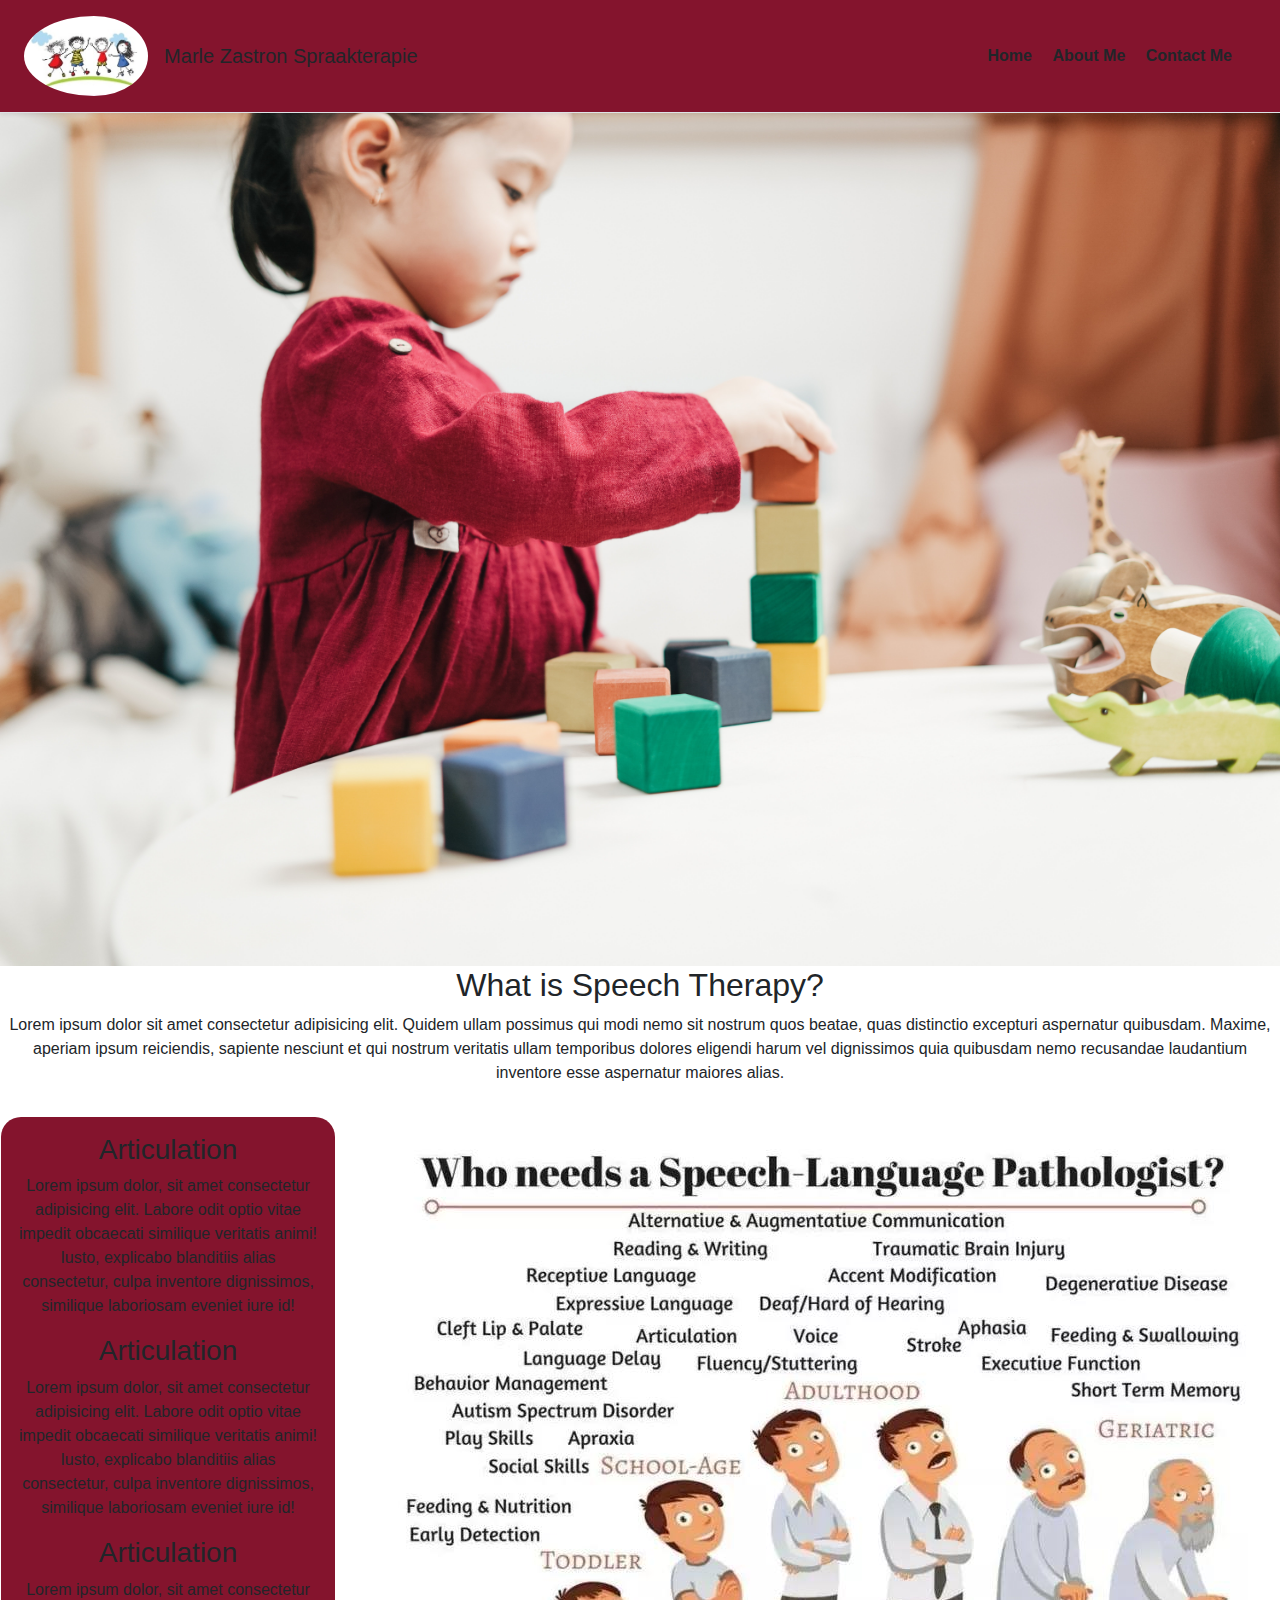
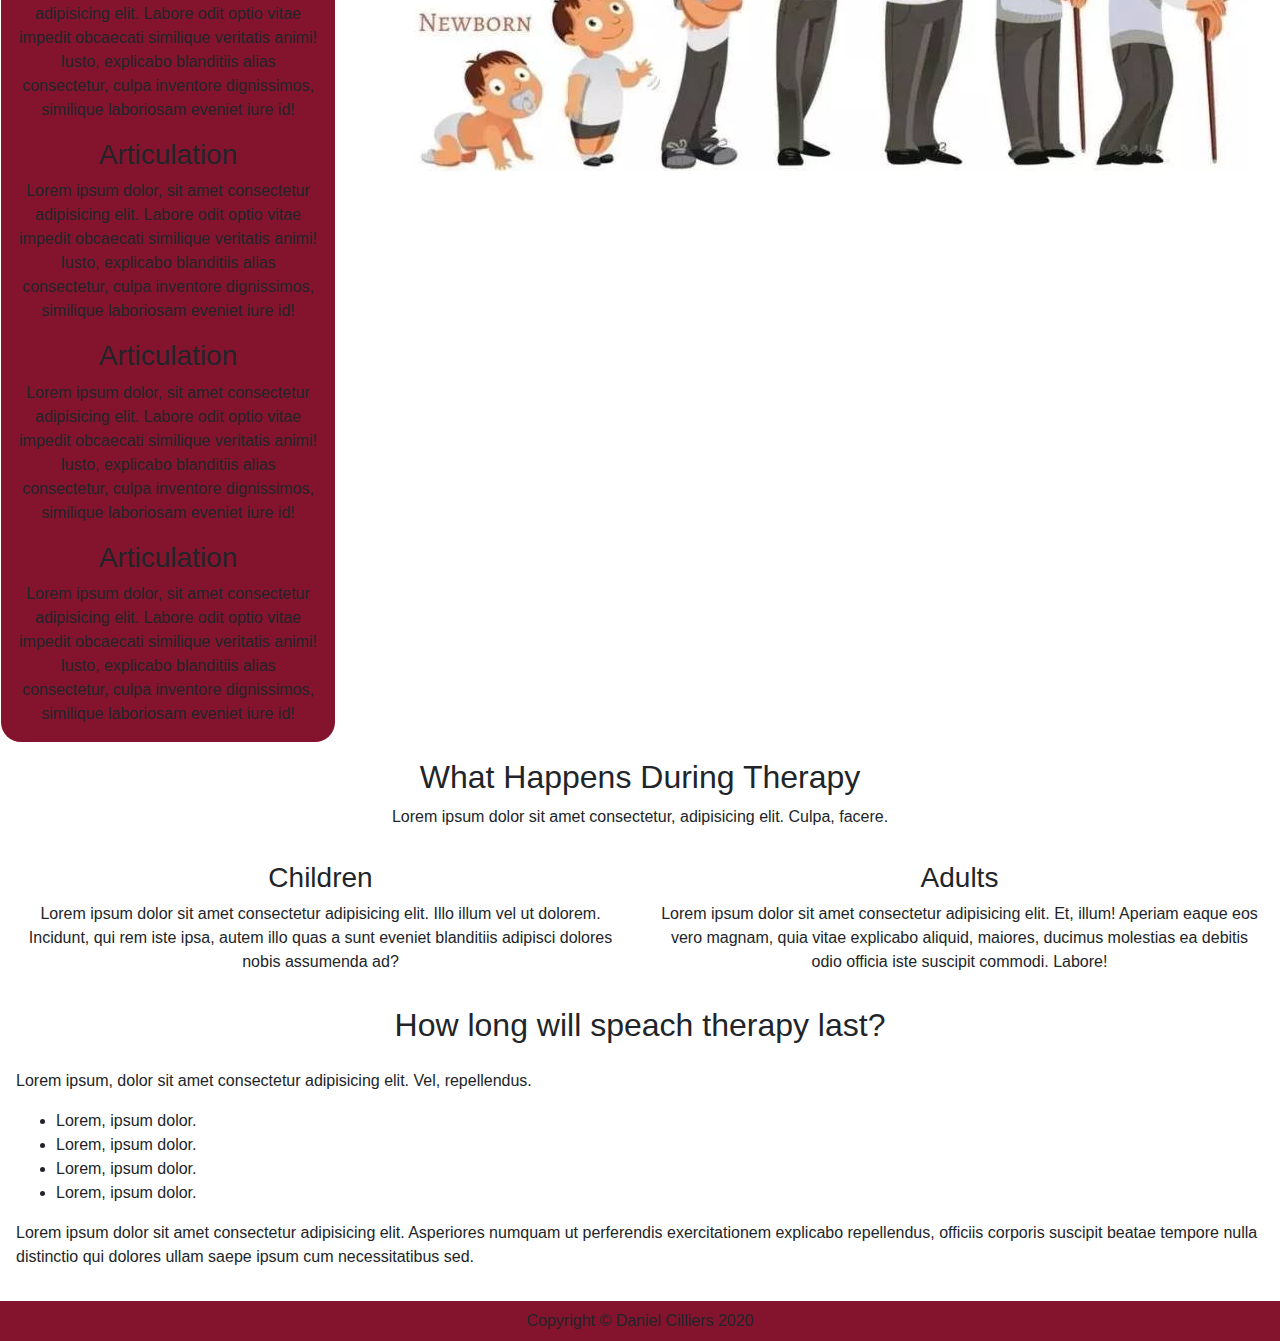
==== about.html @ 88fc323b "Add files via upload" ====
<!DOCTYPE html>
<html lang="en">
<head>
   <meta charset="UTF-8">
   <meta name="viewport" content="width=device-width, initial-scale=1.0">
   <title>About Me</title>
   <meta name="description" content="Speech-language assesments and therapy in Afrikaans and English. Call Marle Zastron to book an assesment.">
   <meta name="keywords" content="speech-therapy, spraakterapie, speechtherapy, therapy, speech, spraak, Welkom, Free State, pathologist, Speech-Language, English, Afrikaans">
   <link rel="stylesheet" href="https://stackpath.bootstrapcdn.com/bootstrap/4.4.1/css/bootstrap.min.css" integrity="sha384-Vkoo8x4CGsO3+Hhxv8T/Q5PaXtkKtu6ug5TOeNV6gBiFeWPGFN9MuhOf23Q9Ifjh" crossorigin="anonymous">
   <link rel="stylesheet" href="/css/styles.css">
</head>
<body>
   <div class="d-flex flex-column flex-md-row align-items-center p-3 px-md-4 border-bottom shadow-sm navbar">
      <img class="logo" src="/img/Logo.jpg" alt="">
      <h5 class="my-0 mr-md-auto font-weight-normal">Marle Zastron Spraakterapie</h5>
    <nav class="my-2 my-md-0 mr-md-3">
      <a class="p-2 text-body" href="/index.html">Home</a>
      <a class="p-2 text-body" href="/about.html">About Me</a>
      <a class="p-2 text-body" href="/contact.html">Contact Me</a>
    </nav>
  </div>
  <img class="about-main-image" src="/img/Landing.jpg" alt="Landing Img">
    <div class="row">
      <div class="col">
        <h2>What is Speech Therapy?</h2>
        <p>Lorem ipsum dolor sit amet consectetur adipisicing elit. Quidem ullam possimus qui modi nemo sit nostrum quos beatae, quas distinctio excepturi aspernatur quibusdam. Maxime, aperiam ipsum reiciendis, sapiente nesciunt et qui nostrum veritatis ullam temporibus dolores eligendi harum vel dignissimos quia quibusdam nemo recusandae laudantium inventore esse aspernatur maiores alias.</p>
      </div>
    </div>
    <div class="row">
      <div class="col about-info">
        <h3>Articulation</h3>
        <p>Lorem ipsum dolor, sit amet consectetur adipisicing elit. Labore odit optio vitae impedit obcaecati similique veritatis animi! Iusto, explicabo blanditiis alias consectetur, culpa inventore dignissimos, similique laboriosam eveniet iure id!</p>
        <h3>Articulation</h3>
        <p>Lorem ipsum dolor, sit amet consectetur adipisicing elit. Labore odit optio vitae impedit obcaecati similique veritatis animi! Iusto, explicabo blanditiis alias consectetur, culpa inventore dignissimos, similique laboriosam eveniet iure id!</p>
        <h3>Articulation</h3>
        <p>Lorem ipsum dolor, sit amet consectetur adipisicing elit. Labore odit optio vitae impedit obcaecati similique veritatis animi! Iusto, explicabo blanditiis alias consectetur, culpa inventore dignissimos, similique laboriosam eveniet iure id!</p>
        <h3>Articulation</h3>
        <p>Lorem ipsum dolor, sit amet consectetur adipisicing elit. Labore odit optio vitae impedit obcaecati similique veritatis animi! Iusto, explicabo blanditiis alias consectetur, culpa inventore dignissimos, similique laboriosam eveniet iure id!</p>
        <h3>Articulation</h3>
        <p>Lorem ipsum dolor, sit amet consectetur adipisicing elit. Labore odit optio vitae impedit obcaecati similique veritatis animi! Iusto, explicabo blanditiis alias consectetur, culpa inventore dignissimos, similique laboriosam eveniet iure id!</p>
        <h3>Articulation</h3>
        <p>Lorem ipsum dolor, sit amet consectetur adipisicing elit. Labore odit optio vitae impedit obcaecati similique veritatis animi! Iusto, explicabo blanditiis alias consectetur, culpa inventore dignissimos, similique laboriosam eveniet iure id!</p>
      </div>
      <div class="col who-image">
        <img src="/img/Who Needs.jpg" alt="Who Needs img">
      </div>
    </div>
  <div class="row during-info">
    <div class="col">
      <h2>What Happens During Therapy</h2>
      <p>Lorem ipsum dolor sit amet consectetur, adipisicing elit. Culpa, facere.</p>
    </div>
  </div>
  <div class="row during-content" id="during-adlt-chil">
    <div class="col">
      <h3>Children</h3>
      <p>Lorem ipsum dolor sit amet consectetur adipisicing elit. Illo illum vel ut dolorem. Incidunt, qui rem iste ipsa, autem illo quas a sunt eveniet blanditiis adipisci dolores nobis assumenda ad?</p>
    </div>
    <div class="col">
      <h3>Adults</h3>
      <p>Lorem ipsum dolor sit amet consectetur adipisicing elit. Et, illum! Aperiam eaque eos vero magnam, quia vitae explicabo aliquid, maiores, ducimus molestias ea debitis odio officia iste suscipit commodi. Labore!</p>
    </div>
  </div>
  <div class="row">
    <div class="col">
      <h2>How long will speach therapy last?</h2>
         <div class="duration-content">
         <p>Lorem ipsum, dolor sit amet consectetur adipisicing elit. Vel, repellendus.
            <ul>
               <li>Lorem, ipsum dolor.</li>
               <li>Lorem, ipsum dolor.</li>
               <li>Lorem, ipsum dolor.</li>
               <li>Lorem, ipsum dolor.</li>
            </ul>
            <p>Lorem ipsum dolor sit amet consectetur adipisicing elit. Asperiores numquam ut perferendis exercitationem explicabo repellendus, officiis corporis suscipit beatae tempore nulla distinctio qui dolores ullam saepe ipsum cum necessitatibus sed.</p> 
          </p>
         </div>
    </div>
  </div>
    
       


<footer>
  Copyright &copy Daniel Cilliers 2020
</footer>   


<script src="https://code.jquery.com/jquery-3.4.1.slim.min.js" integrity="sha384-J6qa4849blE2+poT4WnyKhv5vZF5SrPo0iEjwBvKU7imGFAV0wwj1yYfoRSJoZ+n" crossorigin="anonymous"></script>
<script src="https://cdn.jsdelivr.net/npm/popper.js@1.16.0/dist/umd/popper.min.js" integrity="sha384-Q6E9RHvbIyZFJoft+2mJbHaEWldlvI9IOYy5n3zV9zzTtmI3UksdQRVvoxMfooAo" crossorigin="anonymous"></script>
<script src="https://stackpath.bootstrapcdn.com/bootstrap/4.4.1/js/bootstrap.min.js" integrity="sha384-wfSDF2E50Y2D1uUdj0O3uMBJnjuUD4Ih7YwaYd1iqfktj0Uod8GCExl3Og8ifwB6" crossorigin="anonymous"></script>
</body>
</html>
---- css/styles.css ----
body {
   padding: 0;
   margin: 0;
   text-align: center;
}

.navbar {
   background-color: #84142d;
   font-weight: bold;
}

.logo {
   display: flex;
   height: 5rem;
   padding-right: 1rem;
   border-radius: 50%;
}


.profile-img {
   display: flex;
   justify-content: center;
   margin: auto;
   border-radius: 20px;
}

.text {
   margin: auto;
   display: flex;
   text-align: center;
   padding: 2rem;
   margin-left: 2rem;
}

.about-main-image {
   width: 100vw;
   margin-top: -1;
   padding-top: 0;
}

.about-info {
   display: block;
   background-color: #84142d;
   border-radius: 20px;
   margin: 1rem;
   padding-top: 1rem;
}

.about-info h3 {
   text-align: center;
}

.who-image {
   display: block;
   justify-content: center;
   height: 100%;
   margin: 2rem;
}

.during-content {
   padding: 1rem;
}

.duration-content {
   text-align: left;
   padding: 1rem;
}

.carousel-item img {
   height: 60vh;
   object-fit: cover;
   padding: 0;
   margin: 0;
}

.contact-info {
   padding-top: 2rem
}

.middle-column {
   background-color: #84142d;
}

@media (max-width: 576px){
   .logo{
      display: none;
   }
   .who-image {
      display: none;
   }
   #contact {
      flex-direction: column;
   }
   #during-adlt-chil {
      flex-direction: column;
      justify-content: center;
   }
}

@media (min-width: 768px) and (max-width: 991.98px) {
   .who-image {
      display: none;
   }
   /* #during-adlt-chil {
      flex-direction: column;
      justify-content: center;
   } */
}

footer {
   text-align: center;
   background: #84142d;
   padding: 0.5rem;
}
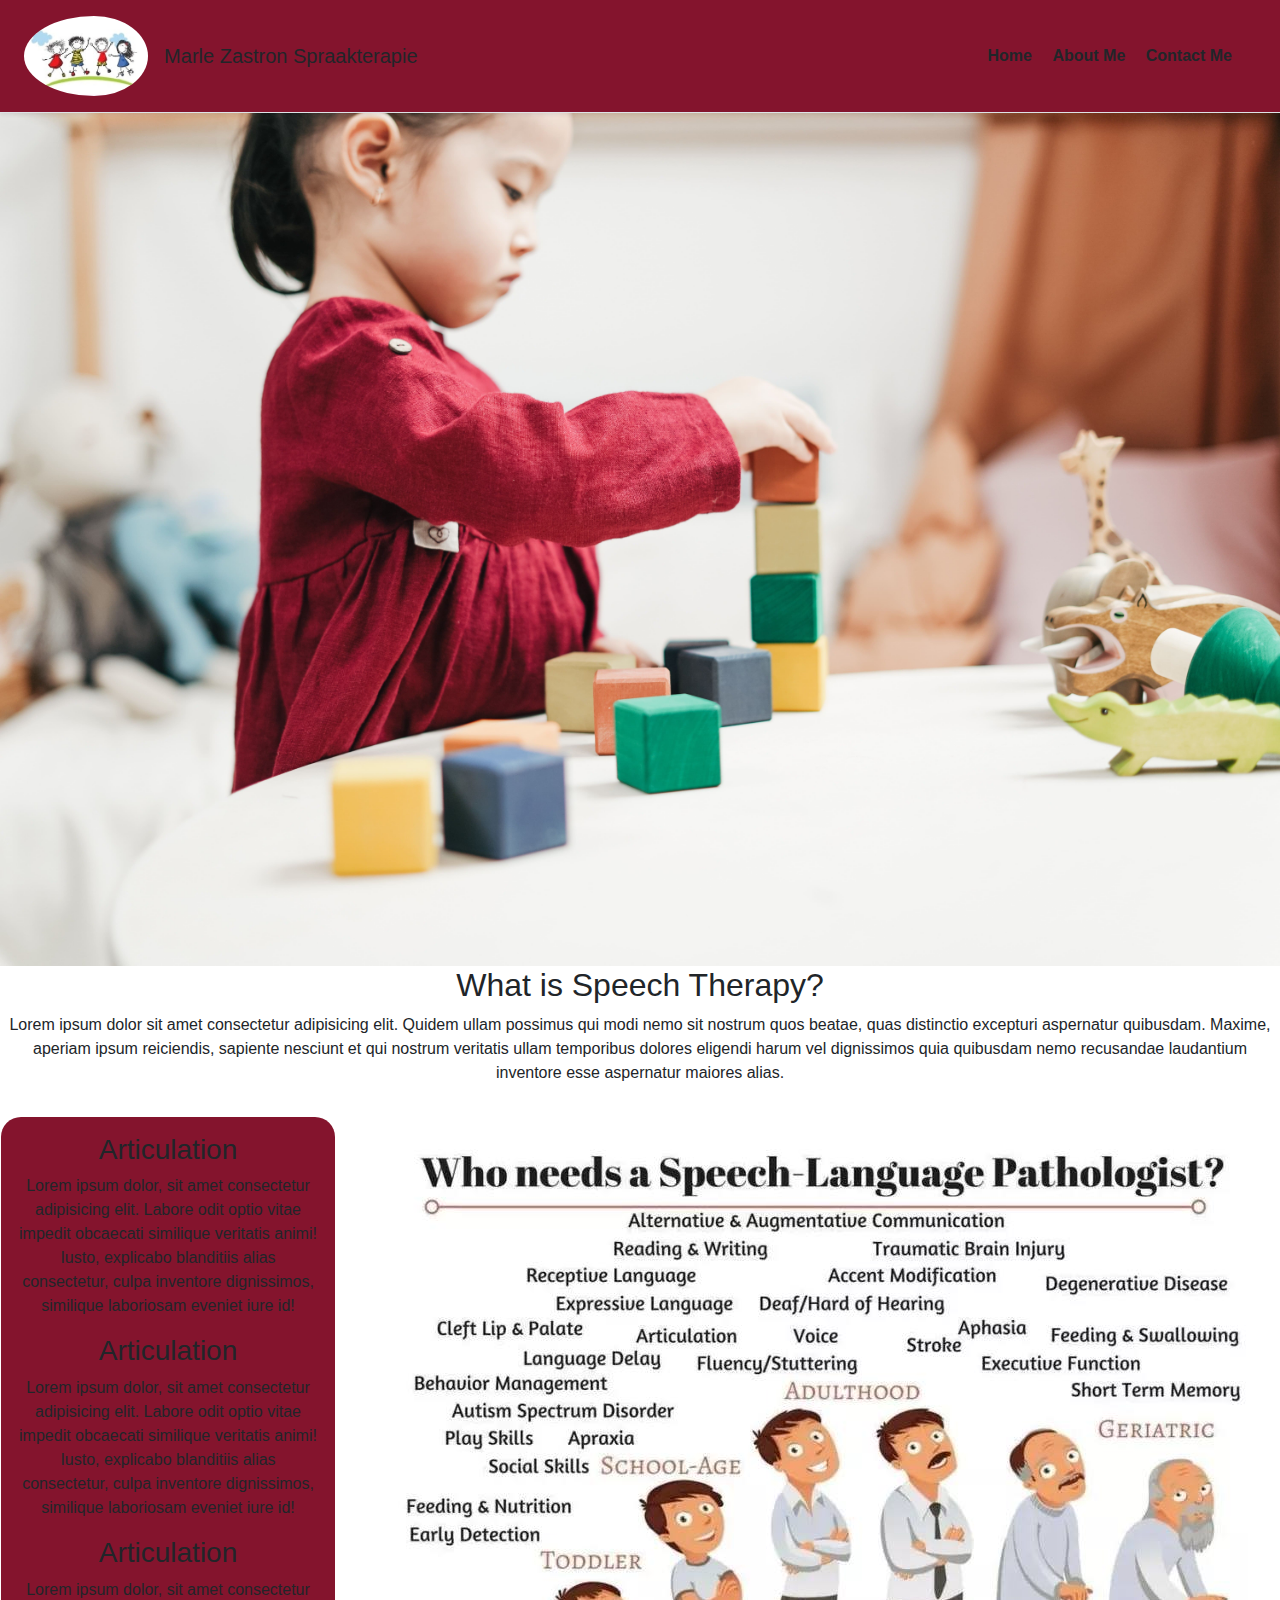
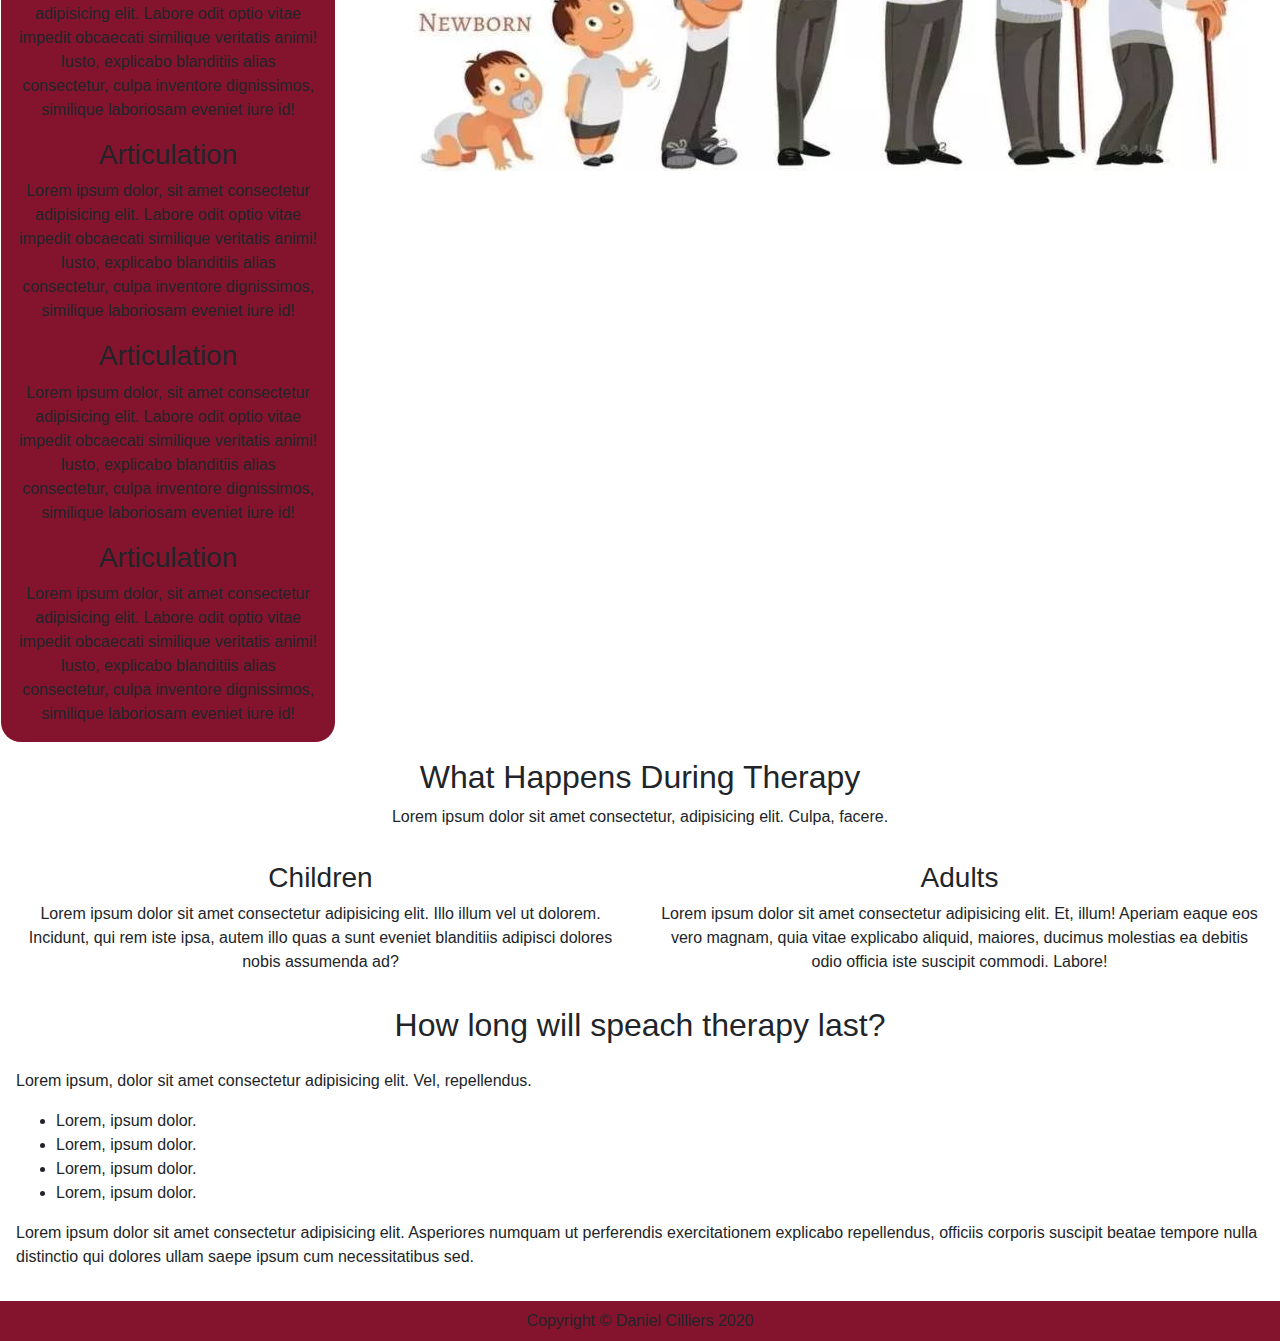
==== commit 4954aeb0: "Add files via upload" ====
--- a/about.html
+++ b/about.html
@@ -7,19 +7,19 @@
    <meta name="description" content="Speech-language assesments and therapy in Afrikaans and English. Call Marle Zastron to book an assesment.">
    <meta name="keywords" content="speech-therapy, spraakterapie, speechtherapy, therapy, speech, spraak, Welkom, Free State, pathologist, Speech-Language, English, Afrikaans">
    <link rel="stylesheet" href="https://stackpath.bootstrapcdn.com/bootstrap/4.4.1/css/bootstrap.min.css" integrity="sha384-Vkoo8x4CGsO3+Hhxv8T/Q5PaXtkKtu6ug5TOeNV6gBiFeWPGFN9MuhOf23Q9Ifjh" crossorigin="anonymous">
-   <link rel="stylesheet" href="/css/styles.css">
+   <link rel="stylesheet" href="css/styles.css">
 </head>
 <body>
    <div class="d-flex flex-column flex-md-row align-items-center p-3 px-md-4 border-bottom shadow-sm navbar">
-      <img class="logo" src="/img/Logo.jpg" alt="">
+      <img class="logo" src="img/Logo.jpg" alt="">
       <h5 class="my-0 mr-md-auto font-weight-normal">Marle Zastron Spraakterapie</h5>
     <nav class="my-2 my-md-0 mr-md-3">
-      <a class="p-2 text-body" href="/index.html">Home</a>
-      <a class="p-2 text-body" href="/about.html">About Me</a>
-      <a class="p-2 text-body" href="/contact.html">Contact Me</a>
+      <a class="p-2 text-body" href="index.html">Home</a>
+      <a class="p-2 text-body" href="about.html">About Me</a>
+      <a class="p-2 text-body" href="contact.html">Contact Me</a>
     </nav>
   </div>
-  <img class="about-main-image" src="/img/Landing.jpg" alt="Landing Img">
+  <img class="about-main-image" src="img/Landing.jpg" alt="Landing Img">
     <div class="row">
       <div class="col">
         <h2>What is Speech Therapy?</h2>
@@ -42,7 +42,7 @@
         <p>Lorem ipsum dolor, sit amet consectetur adipisicing elit. Labore odit optio vitae impedit obcaecati similique veritatis animi! Iusto, explicabo blanditiis alias consectetur, culpa inventore dignissimos, similique laboriosam eveniet iure id!</p>
       </div>
       <div class="col who-image">
-        <img src="/img/Who Needs.jpg" alt="Who Needs img">
+        <img src="img/Who Needs.jpg" alt="Who Needs img">
       </div>
     </div>
   <div class="row during-info">
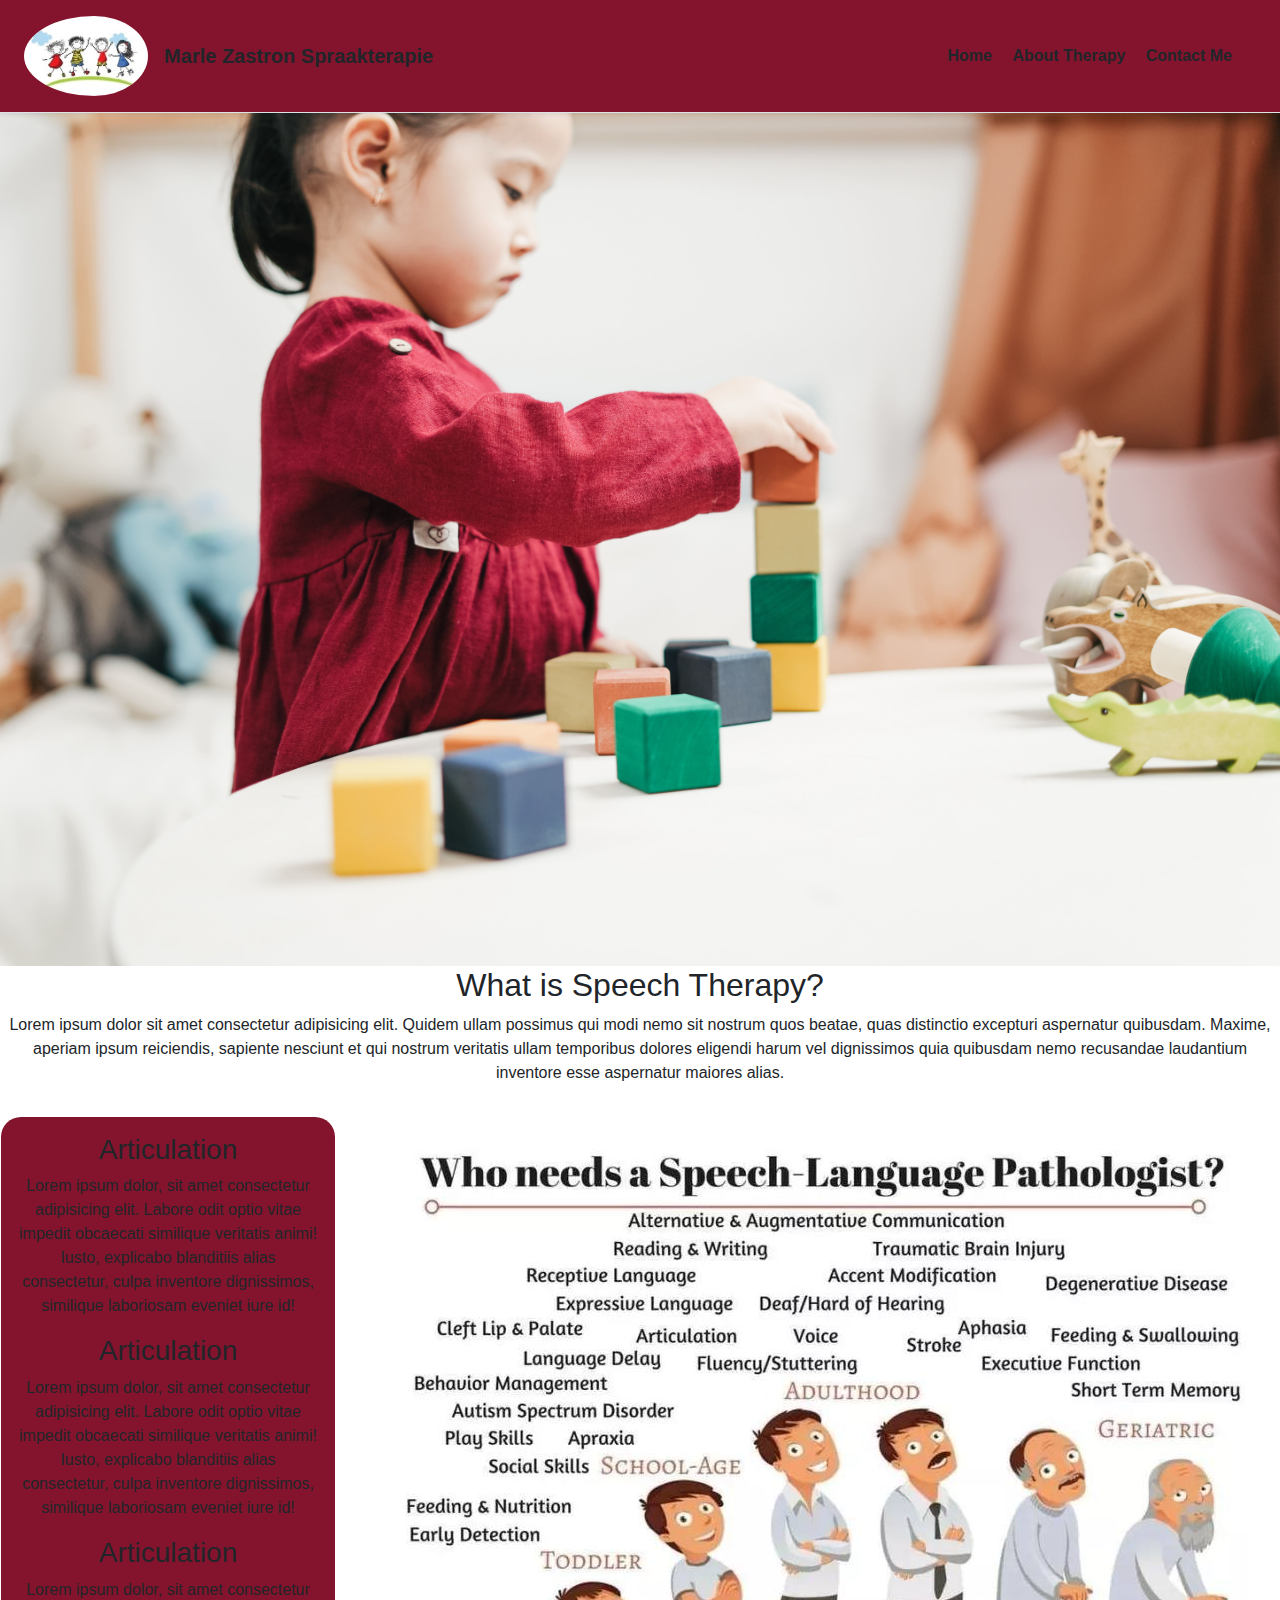
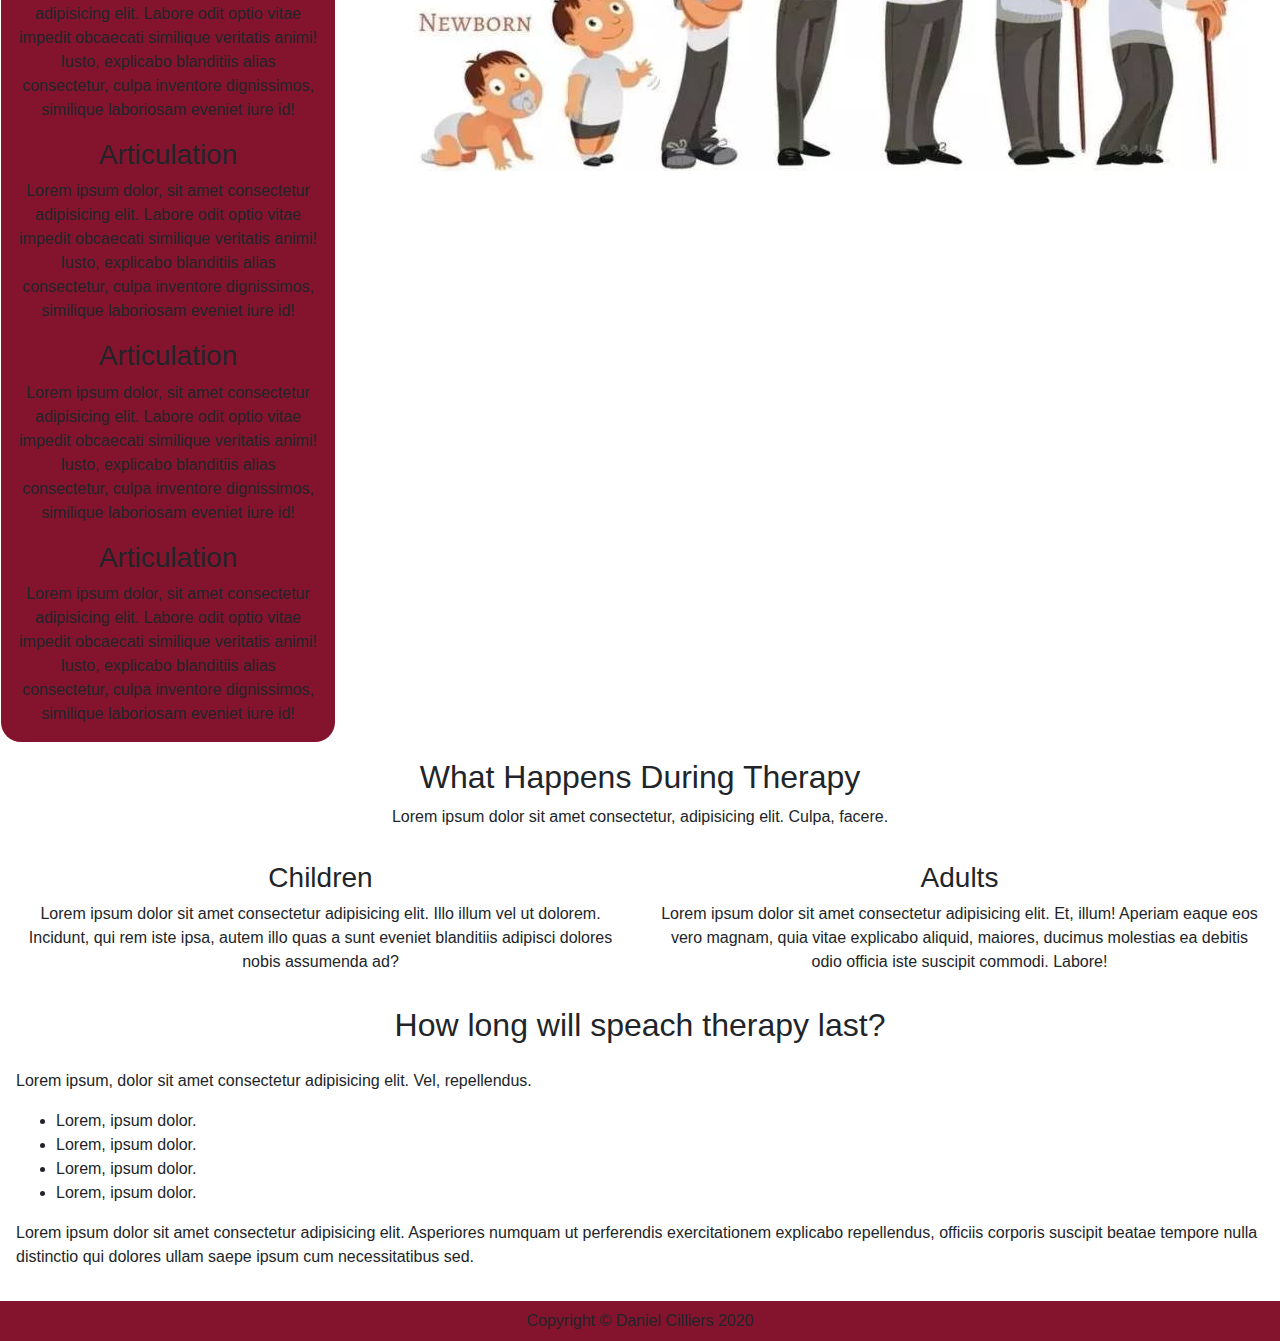
==== commit cbeff714: "About tag update and name in weight bold" ====
--- a/about.html
+++ b/about.html
@@ -12,10 +12,10 @@
 <body>
    <div class="d-flex flex-column flex-md-row align-items-center p-3 px-md-4 border-bottom shadow-sm navbar">
       <img class="logo" src="img/Logo.jpg" alt="">
-      <h5 class="my-0 mr-md-auto font-weight-normal">Marle Zastron Spraakterapie</h5>
+      <h5 class="my-0 mr-md-auto font-weight-bold">Marle Zastron Spraakterapie</h5>
     <nav class="my-2 my-md-0 mr-md-3">
       <a class="p-2 text-body" href="index.html">Home</a>
-      <a class="p-2 text-body" href="about.html">About Me</a>
+      <a class="p-2 text-body" href="about.html">About Therapy</a>
       <a class="p-2 text-body" href="contact.html">Contact Me</a>
     </nav>
   </div>
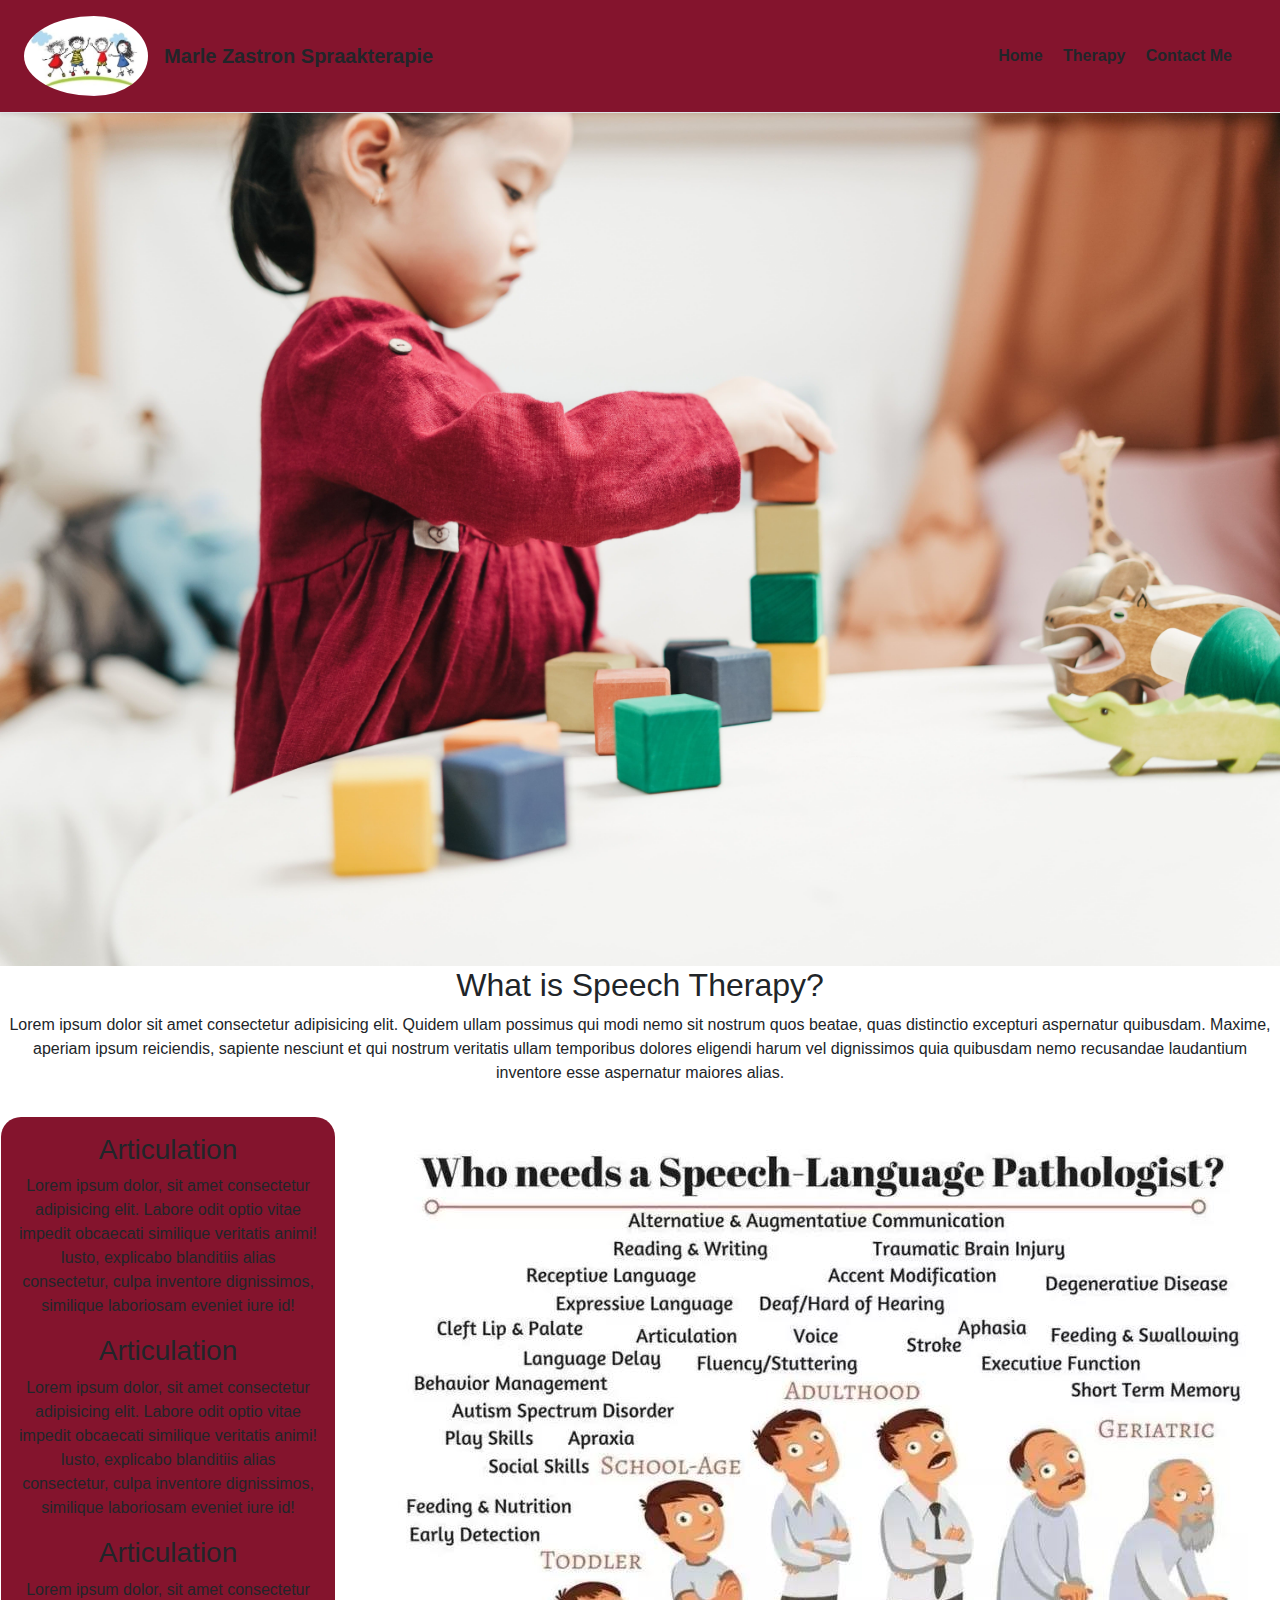
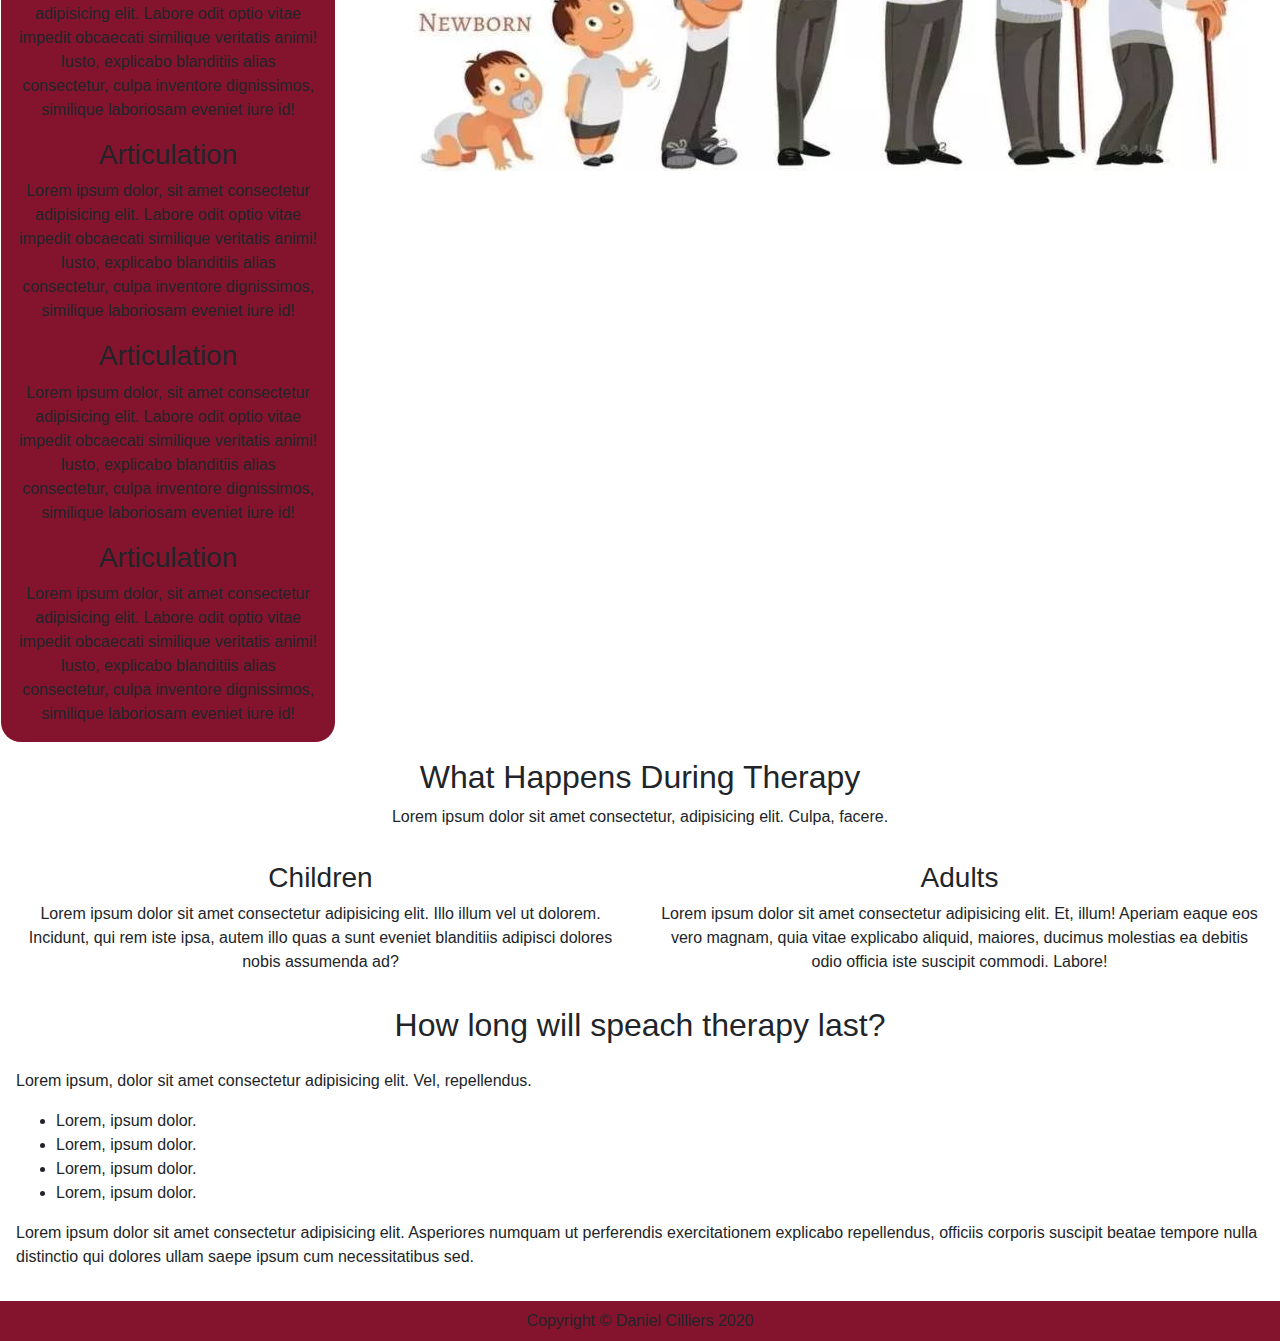
==== commit d2128169: "Title change on about" ====
--- a/about.html
+++ b/about.html
@@ -15,7 +15,7 @@
       <h5 class="my-0 mr-md-auto font-weight-bold">Marle Zastron Spraakterapie</h5>
     <nav class="my-2 my-md-0 mr-md-3">
       <a class="p-2 text-body" href="index.html">Home</a>
-      <a class="p-2 text-body" href="about.html">About Therapy</a>
+      <a class="p-2 text-body" href="about.html">Therapy</a>
       <a class="p-2 text-body" href="contact.html">Contact Me</a>
     </nav>
   </div>
